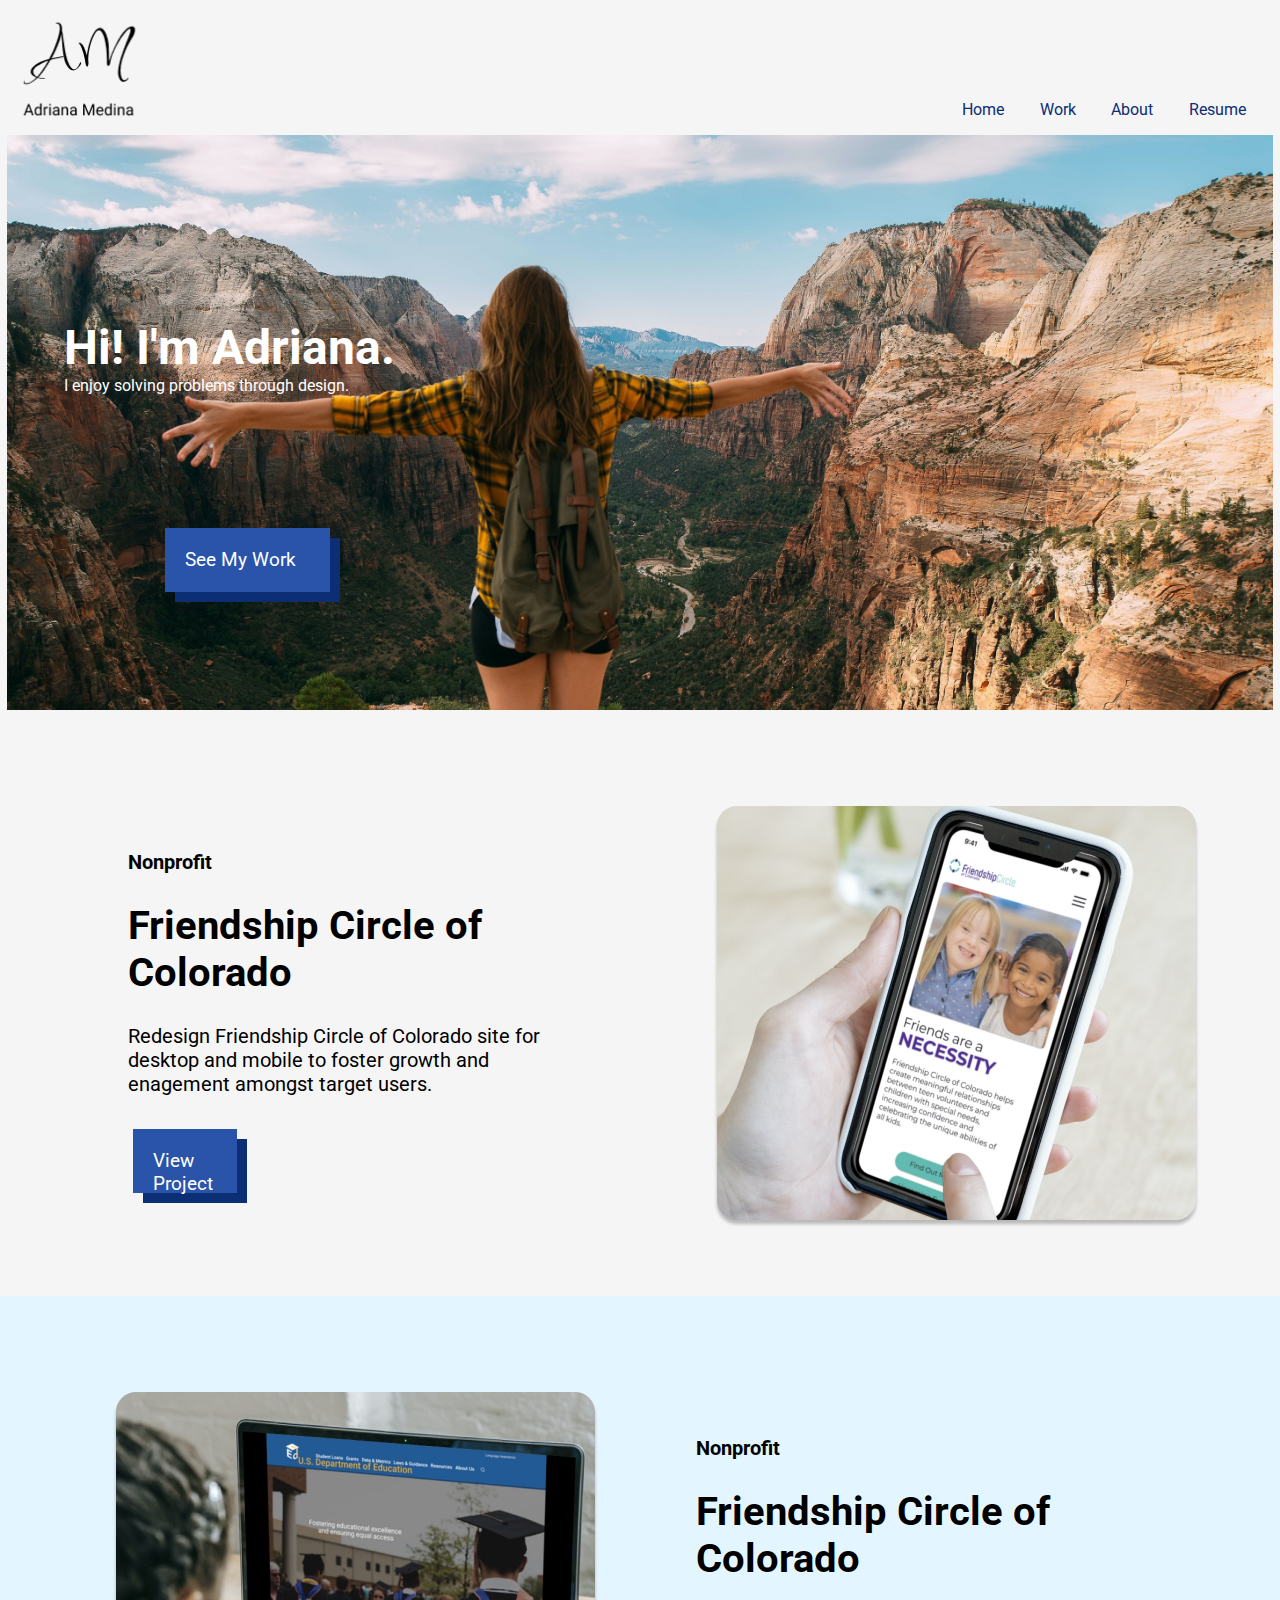
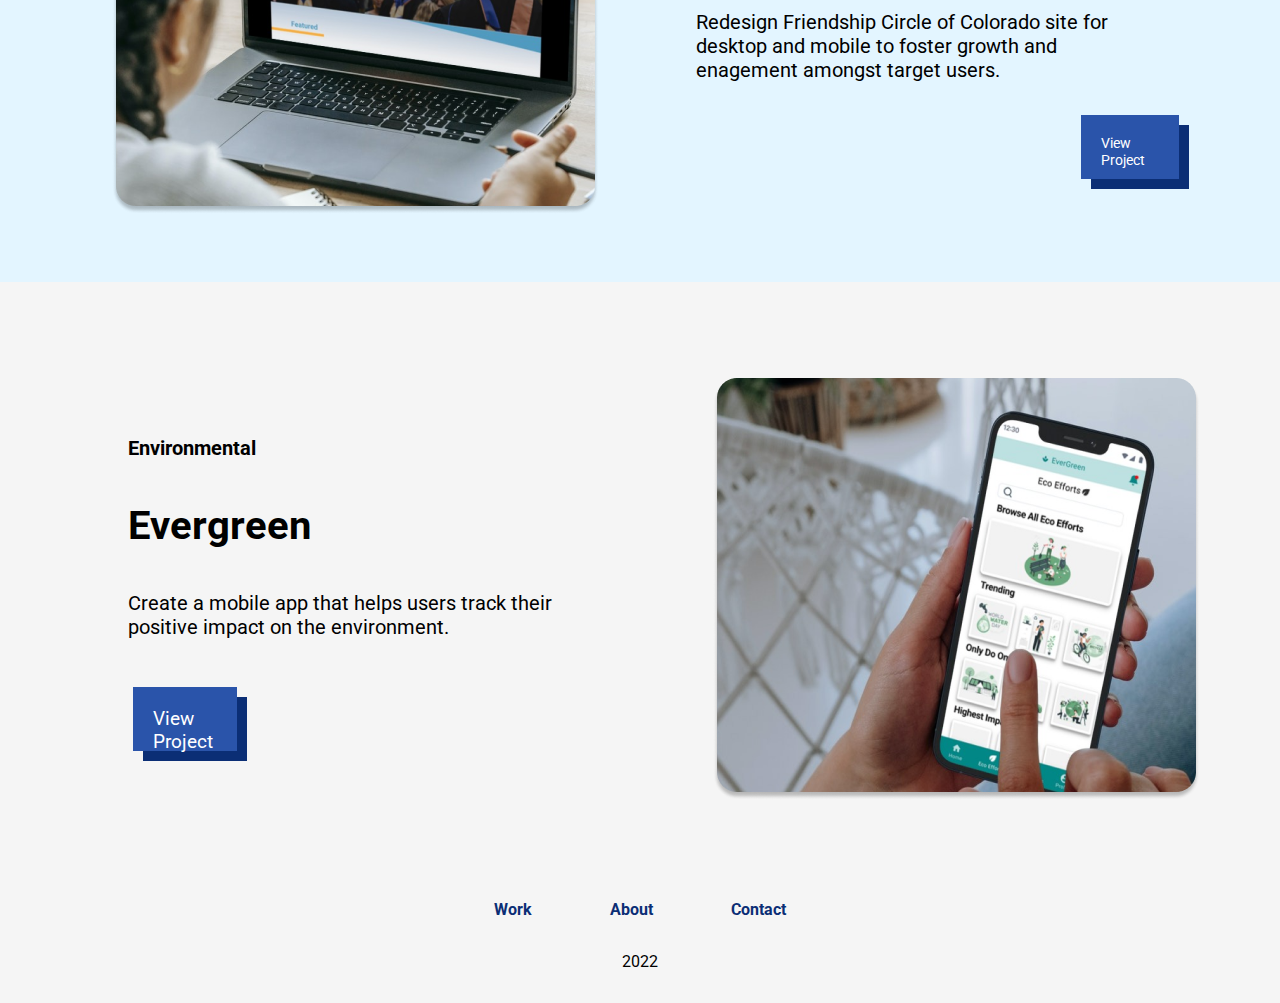
==== index.html @ 3f790b54 "Set up html and css" ====
<!DOCTYPE html>
<html lang="en">
<head>
    <meta charset="UTF-8">
    <meta http-equiv="X-UA-Compatible" content="IE=edge">
    <meta name="viewport" content="width=device-width, initial-scale=1.0">
    <link rel="stylesheet" href="./index.css">
    <link href="https://fonts.googleapis.com/css2?family=Roboto:wght@300&display=swap" rel="stylesheet">
    <title>Adriana's Portfolio Page</title>
</head>

<body>

    <header>
        <nav id="header-nav">
            
            <logo>
                <img id="logo" src="./images/logo.png" alt="page logo image "> 
            </logo> 
            <ul id="links">
                <li class="nav-links"><a href="#hero">Home</a></li>
                <li class="nav-links"><a href="#my-work-container">Work</a></li>
                <li class="nav-links"><a href="https://www.w3schools.com" target="_blank">About</a></li> 
                <li class="nav-links"><a href="https://www.w3schools.com" target="_blank">Resume</a></li>
            </ul>  
        </nav>
    </header>

    <main>
        <section id="hero">
            <img id="hero-image" src="./images/herodesktop.png" alt="girl on a mountain">
            <div id="hero-intro-container">
                <div id="hero-intro-text">
                    <h1 id="hero-intro">Hi! I'm Adriana.</h1>
                    <p id="hero-sentence">I enjoy solving problems through design.</p>
                </div>
                <div id="btn-intro">
                        <a id="btn-push" href="#none" aria-label="See My Work"></a> 
                </div>
            </div>
        </section>

        <section id="my-work-container">
            <div class="odd-work-card">
                <div class="left-odd-card"> 
                    <h2 class="sub-header">Nonprofit</h2>  
                    <h1 class="card-title">Friendship Circle of Colorado</h1>
                    <p class="card-desc">Redesign Friendship Circle of Colorado site for desktop and mobile to foster growth and enagement amongst target users.</p>
                    <div class="btn-card-odd">
                        <a class="btn-push-project-odd" href="#none" aria-label="View Project"></a> 
                </div>
                </div>              
                <div class="right-odd-card">
                    <img id="FCOCmockup" src="./images/friendshipcirclehomepg.png" alt="">
                </div>
            </div>

            <div class="even-work-card">
                <div class="left-even-card">    
                    <img id="DOE" src="images/DOEhomepagemockup.png" alt=""> 
                </div>
                <div class="right-even-card">
                    <h2 class="sub-header">Nonprofit</h2>  
                    <h1 class="card-title">Friendship Circle of Colorado</h1>
                    <p class="card-desc">Redesign Friendship Circle of Colorado site for desktop and mobile to foster growth and enagement amongst target users.</p>                
                    <div class="btn-card-even">
                        <a class="btn-push-project-even" href="#none" aria-label="View Project"></a> 
                    </div>
                </div>
            </div>

            <div class="odd-work-card">
                <div class="left-odd-card"> 
                    <h2 class="sub-header">Environmental</h2>  
                    <h1 class="card-title">Evergreen</h1>
                    <p class="card-desc">Create a mobile app that helps users track their positive impact on the environment.</p>
                    <div class="btn-card-odd">
                        <a class="btn-push-project-odd" href="#none" aria-label="View Project"></a> 
                    </div>
                </div>              
                <div class="right-odd-card">
                    <img id="FCOCmockup" src="./images/evergreenhomepage.png" alt="">
                </div>
            </div>
        </section>
    </main>
    <footer>           
        <ul id="links-footer">
            <li class="nav-links bold-links"><a href="#my-work-container">Work</a></li>
            <li class="nav-links bold-links"><a href="https://www.w3schools.com">About</a></li>
            <li class="nav-links bold-links"><a href="https://www.w3schools.com">Contact</a></li> 
        </ul>
        <div id="footer-year">2022</div>  
    </footer>
</body>

</html>
---- index.css ----
* {
    margin: 0;
    padding: 0;
}

body {
    background-color: whitesmoke;
    font-family: 'Roboto', sans-serif;
}

#header-nav {
    max-width: 100vw;
    height: 15vh;
    display: flex;
    flex-direction: row;
    justify-content: space-between;
}

#logo {
    height: 100%;
}

#links {
    display:flex;
    flex-direction: row;
    align-items: flex-end;
    width: 25%;
    justify-content: space-around;
    list-style-type: none;
    margin: 0 1rem 1rem 0;
}

.nav-links > a {
    text-decoration: none;
    color:#0B2E75;
}

.nav-links > a:hover {
    text-decoration: underline;
}

#hero {
    max-width: 100vw;
    position: relative;
    display: flex;
    justify-content: center;
}

#hero-image {
    width: 98.9vw;
}

#hero-intro-container {
    position: absolute;
    top: 32%;
    left: 5%;
    color: white;
}

#hero-intro-text {
    margin-bottom: 8rem;
}

#hero-intro{
    font-size: 3rem;
}
#hero-sentence {
    font-size: 1rem; 
}

#btn-intro{
    height: 4rem;
    display: flex;
    align-items: center;
    justify-content: center;
    position: relative;
    margin-left: 6rem;

}

#btn-push {
    text-indent: -9999em;
}

#btn-push:before {
    content: "See My Work";
    padding: 20px;
    width: 70%;
    height: 100%;
    color: #FFF;
    text-indent: 0;
    background: #2a54aa;
    box-sizing: border-box;
    box-shadow: 10px 10px 0 #0B2E75;
    position: absolute;
    top: 5px;
    left: 5px;
    transition: .2s ease-in-out;
    font-size: 1.2rem;
}

#btn-push:hover:before {
    top: 0;
    left: 0;
    box-shadow: 0 0 0 #0B2E75;
}

#my-work-container {
    background-color: plum;
    height: 85%;
    max-width: 100vw;
    display: flex;
    flex-direction: column;    
}

.sub-header{
    font-size: 1.25rem;
}
.card-title{
    font-size: 2.5rem;
}

.card-desc {
    font-size: 1.25rem;
    width: 85%;
}

.odd-work-card {
    background-color: whitesmoke;
    display: flex;
    flex-direction: row;
    padding: 6rem 5rem 4rem 7rem;
    justify-content: space-evenly;
}

.left-odd-card {
    flex: 2;
    display: flex;
    flex-direction: column;
    margin: 1rem 4rem 1rem 1rem; 
    justify-content: space-evenly;
}

.right-odd-card {
    flex: 1;
}

.even-work-card {
    background-color: #E3F5FF;
    display: flex;
    flex-direction: row;
    padding: 6rem 5rem 4rem 7rem;
    justify-content: space-evenly;
}

.right-even-card {
    flex: 1;
    display: flex;
    flex-direction: column;
    margin: 1rem 1rem 1rem 6rem; 
    justify-content: space-evenly;
}

.left-even-card {
    flex: 1;
}

.btn-card-odd {
    height: 4rem;
    display: flex;
    align-items: center;
    justify-content: center;
    position: relative;


}

.btn-push-project-odd {
    text-indent: -9999em;
}

.btn-push-project-odd:before {
    content: "View Project";
    padding: 20px;
    width: 20%;
    height: 100%;
    color: #FFF;
    text-indent: 0;
    background: #2a54aa;
    box-sizing: border-box;
    box-shadow: 10px 10px 0 #0B2E75;
    position: absolute;
    top: 5px;
    left: 5px;
    transition: .2s ease-in-out;
    font-size: 1.2rem;
}

.btn-push-project-odd:hover:before {
    top: 0;
    left: 0;
    box-shadow: 0 0 0 #0B2E75;
}

.btn-card-even{
    height: 4rem;
    display: flex;
    align-items: center;
    justify-content: center;
    position: relative;


}

.btn-push-project-even {
    text-indent: -9999em;
}

.btn-push-project-even:before {
    content: "View Project";
    padding: 20px;
    width: 20%;
    height: 100%;
    color: #FFF;
    text-indent: 0;
    background: #2a54aa;
    box-sizing: border-box;
    box-shadow: 10px 10px 0 #0B2E75;
    position: absolute;
    top: 5px;
    right: 5px;
    transition: .2s ease-in-out;
    font-size: .9rem;
}

.btn-push-project-even:hover:before {
    top: 0;
    right: 0;
    box-shadow: 0 0 0 #0B2E75;
}

footer {
    max-width: 100vw;
    height: 15vh;
    display: flex;
    flex-direction: column;
    align-items: center;
    justify-content: space-evenly;
}

#links-footer {
    display: flex;
    flex-direction: row;
    justify-content: space-evenly;
    list-style-type: none;
    width: 35%;
}

.bold-links{
    font-weight: bold;
}

#footer-year{
    width: 35%;
    text-align: center;
}
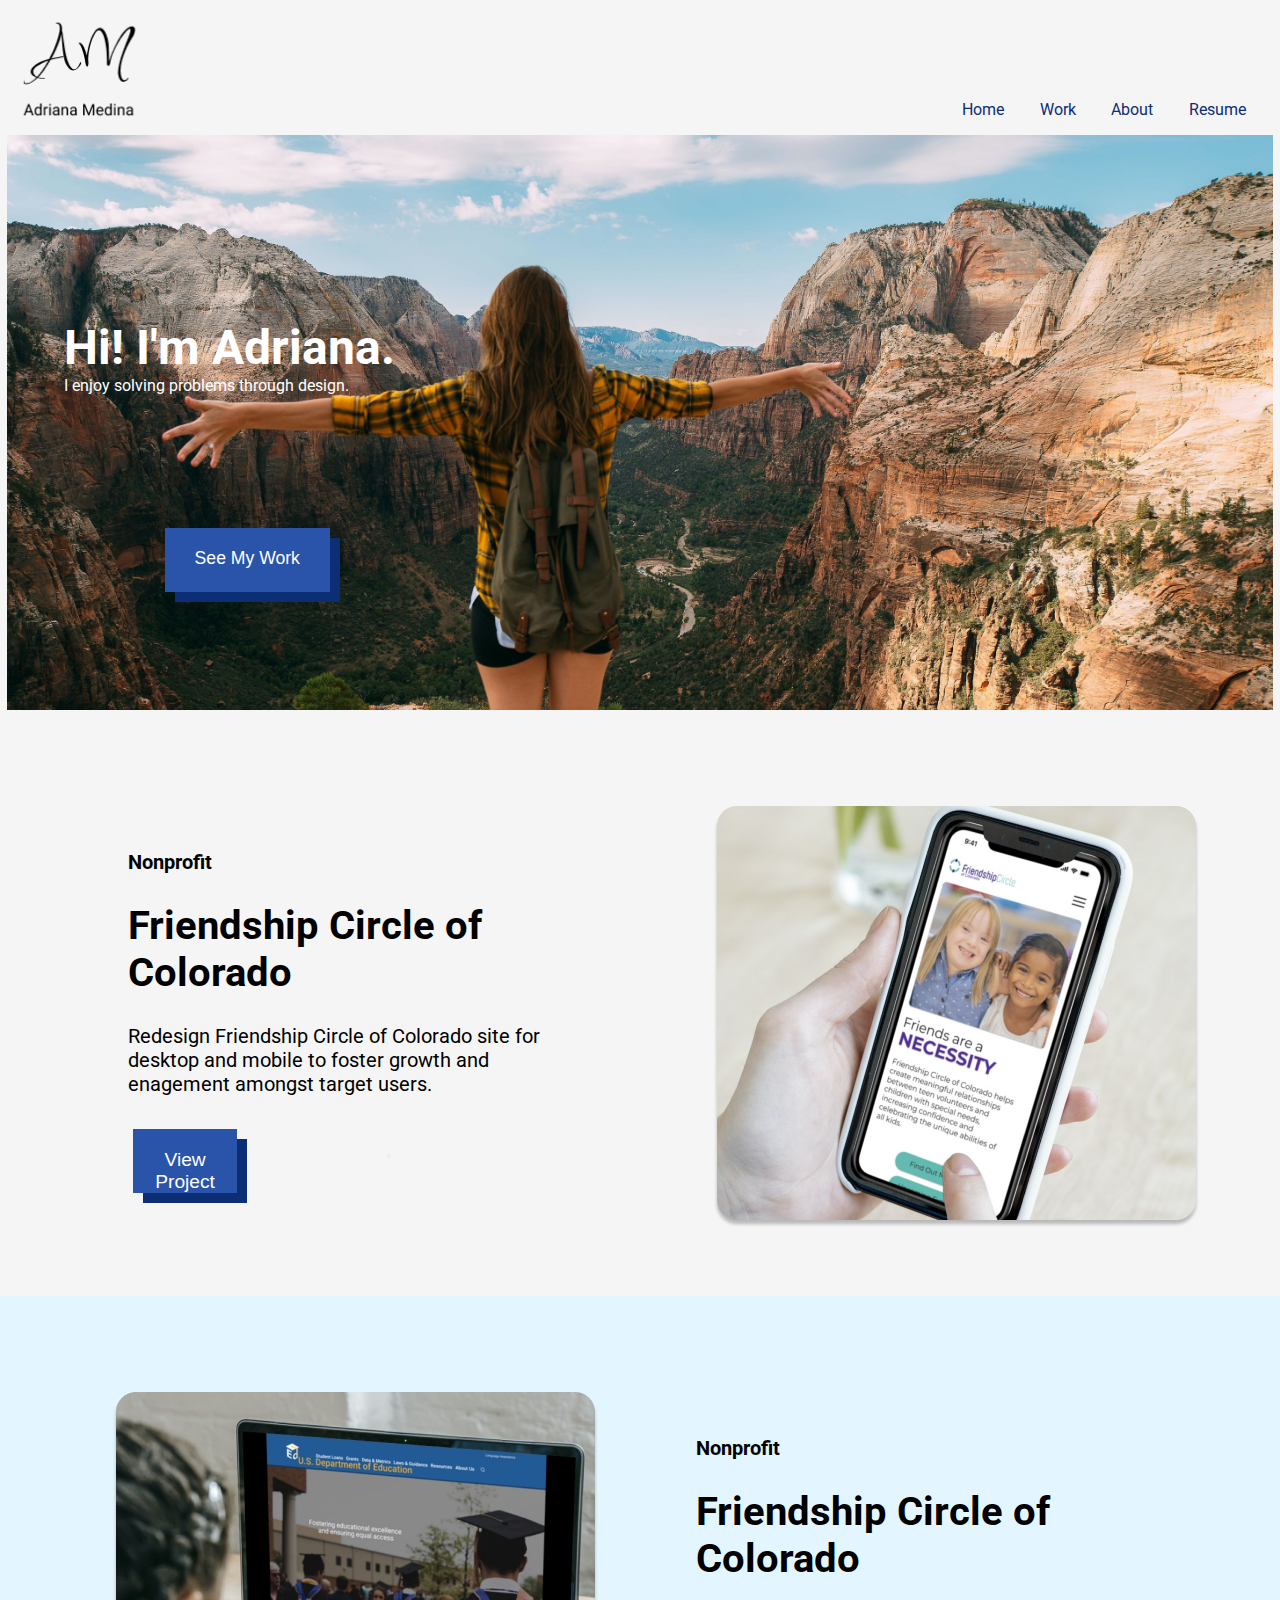
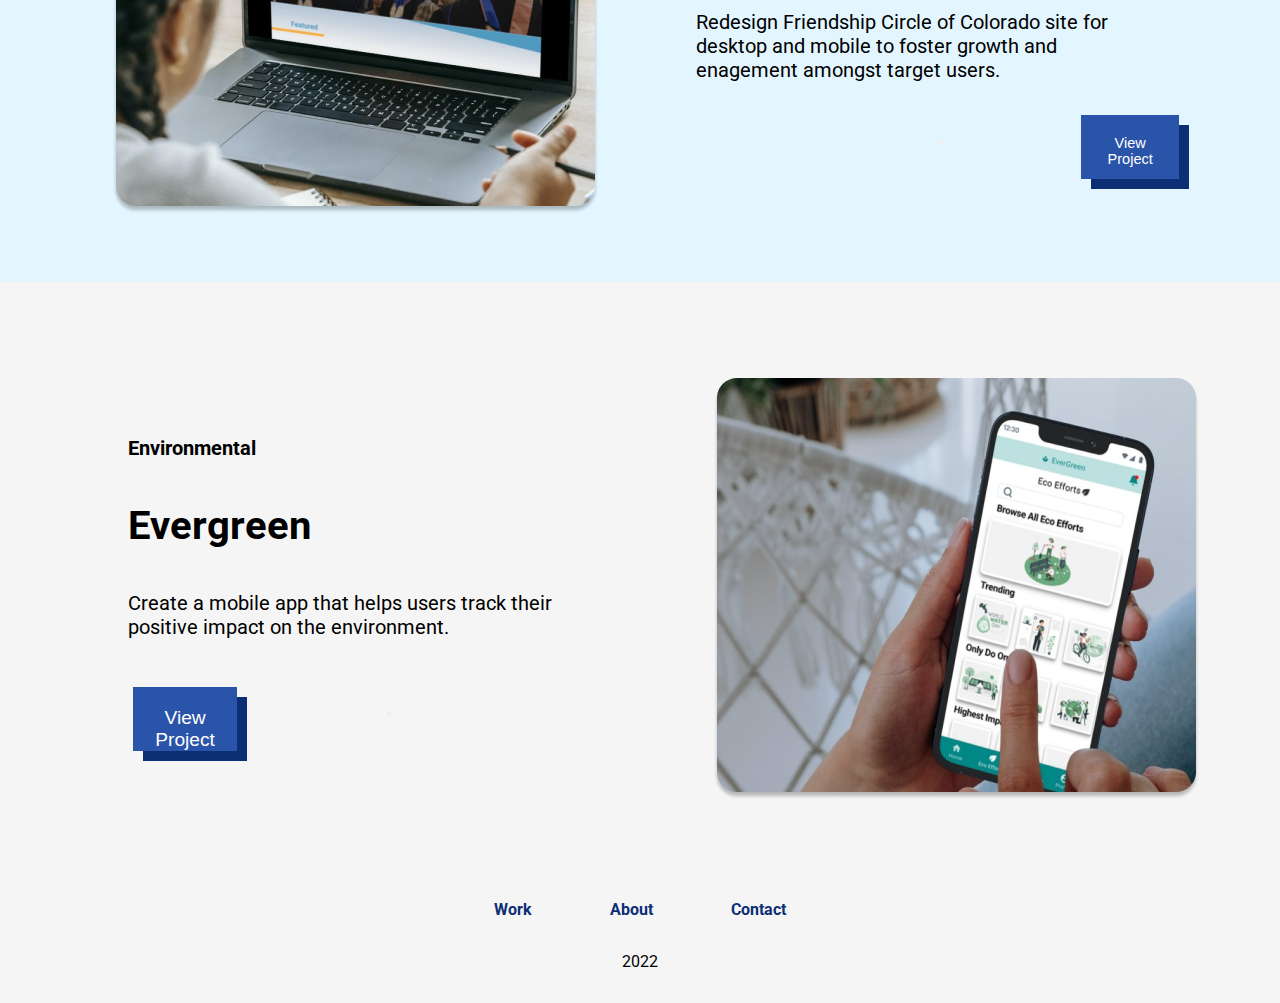
==== commit 137f038f: "Updated a tags to buttons for accessibility" ====
--- a/index.html
+++ b/index.html
@@ -13,7 +13,6 @@
 
     <header>
         <nav id="header-nav">
-            
             <logo>
                 <img id="logo" src="./images/logo.png" alt="page logo image "> 
             </logo> 
@@ -35,7 +34,7 @@
                     <p id="hero-sentence">I enjoy solving problems through design.</p>
                 </div>
                 <div id="btn-intro">
-                        <a id="btn-push" href="#none" aria-label="See My Work"></a> 
+                        <button id="btn-push" href="#none" aria-label="See My Work"></button> 
                 </div>
             </div>
         </section>
@@ -47,7 +46,7 @@
                     <h1 class="card-title">Friendship Circle of Colorado</h1>
                     <p class="card-desc">Redesign Friendship Circle of Colorado site for desktop and mobile to foster growth and enagement amongst target users.</p>
                     <div class="btn-card-odd">
-                        <a class="btn-push-project-odd" href="#none" aria-label="View Project"></a> 
+                        <button class="btn-push-project-odd" href="#none" aria-label="View Project"></button> 
                 </div>
                 </div>              
                 <div class="right-odd-card">
@@ -64,7 +63,7 @@
                     <h1 class="card-title">Friendship Circle of Colorado</h1>
                     <p class="card-desc">Redesign Friendship Circle of Colorado site for desktop and mobile to foster growth and enagement amongst target users.</p>                
                     <div class="btn-card-even">
-                        <a class="btn-push-project-even" href="#none" aria-label="View Project"></a> 
+                        <button class="btn-push-project-even" href="#none" aria-label="View Project"></button> 
                     </div>
                 </div>
             </div>
@@ -75,7 +74,7 @@
                     <h1 class="card-title">Evergreen</h1>
                     <p class="card-desc">Create a mobile app that helps users track their positive impact on the environment.</p>
                     <div class="btn-card-odd">
-                        <a class="btn-push-project-odd" href="#none" aria-label="View Project"></a> 
+                        <button class="btn-push-project-odd" href="#none" aria-label="View Project"></button> 
                     </div>
                 </div>              
                 <div class="right-odd-card">
--- a/index.css
+++ b/index.css
@@ -96,7 +96,7 @@
     top: 5px;
     left: 5px;
     transition: .2s ease-in-out;
-    font-size: 1.2rem;
+    font-size: 1.1rem;
 }
 
 #btn-push:hover:before {
@@ -208,8 +208,6 @@
     align-items: center;
     justify-content: center;
     position: relative;
-
-
 }
 
 .btn-push-project-even {
@@ -230,7 +228,7 @@
     top: 5px;
     right: 5px;
     transition: .2s ease-in-out;
-    font-size: .9rem;
+    font-size: .91rem;
 }
 
 .btn-push-project-even:hover:before {
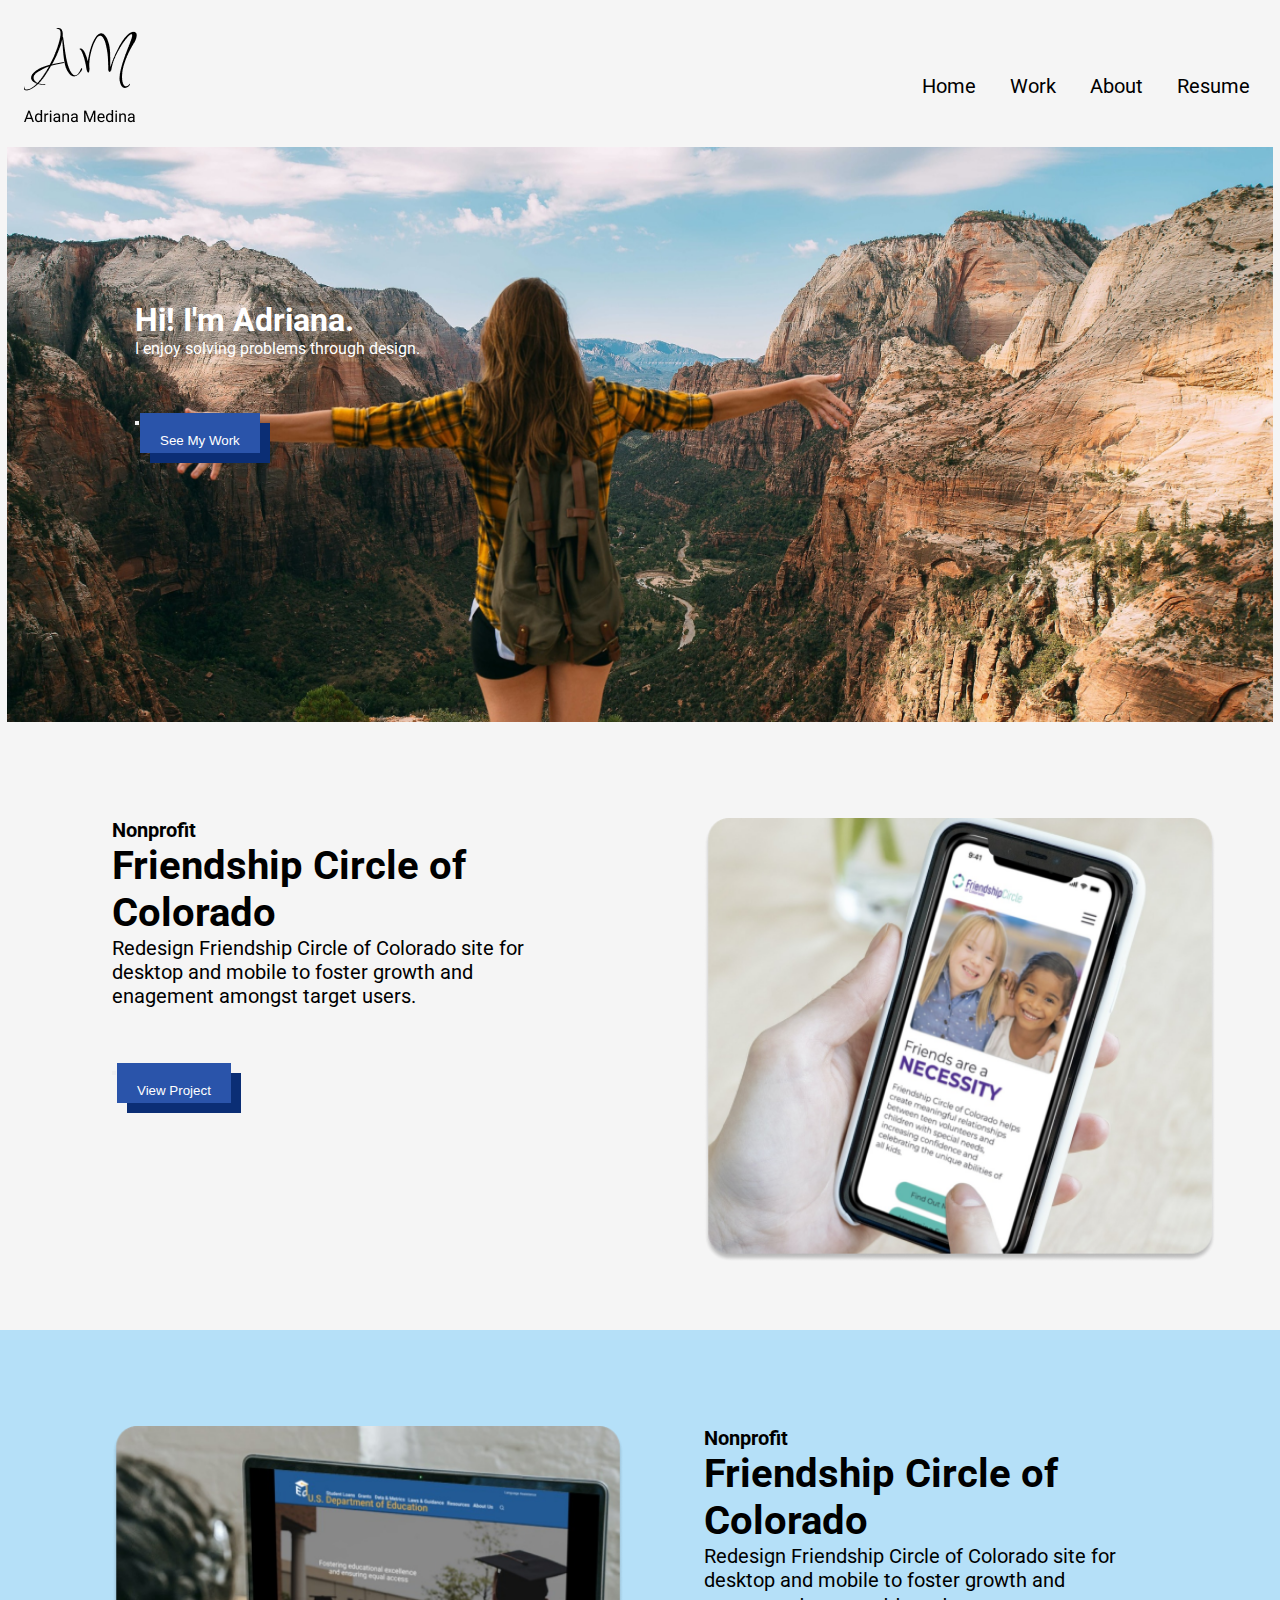
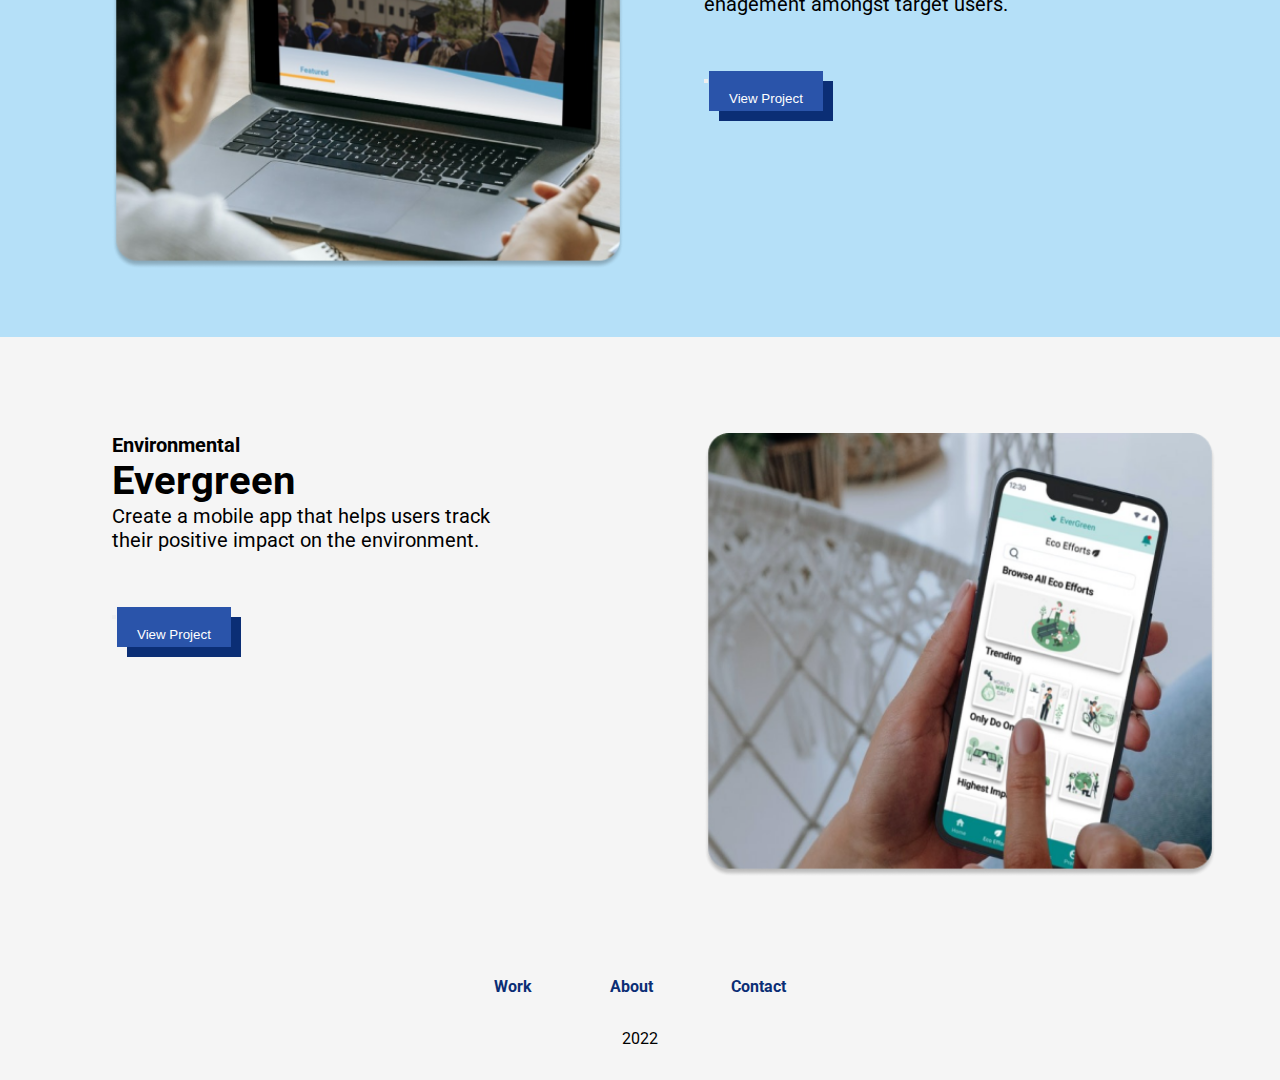
==== commit 54366420: "Add files via upload" ====
--- a/index.html
+++ b/index.html
@@ -1,5 +1,6 @@
 <!DOCTYPE html>
 <html lang="en">
+
 <head>
     <meta charset="UTF-8">
     <meta http-equiv="X-UA-Compatible" content="IE=edge">
@@ -10,87 +11,110 @@
 </head>
 
 <body>
+    <div class="container">
+        <div class="navbar">
+            <img src="images/logo.png" class="logo">
+            <nav>
+                <ul id="menuList">
+                    <li><a href="">Home</a></li>
+                    <li><a href="">Work</a></li>
+                    <li><a href="">About</a></li>
+                    <li><a href="">Resume</a></li>
+                </ul>
+            </nav>
+            <img src="images/menu.png" class="menu-icon" onclick="togglemenu()">
+        </div>
 
-    <header>
-        <nav id="header-nav">
-            <logo>
-                <img id="logo" src="./images/logo.png" alt="page logo image "> 
-            </logo> 
-            <ul id="links">
-                <li class="nav-links"><a href="#hero">Home</a></li>
-                <li class="nav-links"><a href="#my-work-container">Work</a></li>
-                <li class="nav-links"><a href="https://www.w3schools.com" target="_blank">About</a></li> 
-                <li class="nav-links"><a href="https://www.w3schools.com" target="_blank">Resume</a></li>
-            </ul>  
-        </nav>
-    </header>
-
-    <main>
-        <section id="hero">
-            <img id="hero-image" src="./images/herodesktop.png" alt="girl on a mountain">
-            <div id="hero-intro-container">
-                <div id="hero-intro-text">
-                    <h1 id="hero-intro">Hi! I'm Adriana.</h1>
-                    <p id="hero-sentence">I enjoy solving problems through design.</p>
-                </div>
-                <div id="btn-intro">
-                        <button id="btn-push" href="#none" aria-label="See My Work"></button> 
-                </div>
-            </div>
-        </section>
-
-        <section id="my-work-container">
-            <div class="odd-work-card">
-                <div class="left-odd-card"> 
-                    <h2 class="sub-header">Nonprofit</h2>  
-                    <h1 class="card-title">Friendship Circle of Colorado</h1>
-                    <p class="card-desc">Redesign Friendship Circle of Colorado site for desktop and mobile to foster growth and enagement amongst target users.</p>
-                    <div class="btn-card-odd">
-                        <button class="btn-push-project-odd" href="#none" aria-label="View Project"></button> 
-                </div>
-                </div>              
-                <div class="right-odd-card">
-                    <img id="FCOCmockup" src="./images/friendshipcirclehomepg.png" alt="">
-                </div>
-            </div>
-
-            <div class="even-work-card">
-                <div class="left-even-card">    
-                    <img id="DOE" src="images/DOEhomepagemockup.png" alt=""> 
-                </div>
-                <div class="right-even-card">
-                    <h2 class="sub-header">Nonprofit</h2>  
-                    <h1 class="card-title">Friendship Circle of Colorado</h1>
-                    <p class="card-desc">Redesign Friendship Circle of Colorado site for desktop and mobile to foster growth and enagement amongst target users.</p>                
-                    <div class="btn-card-even">
-                        <button class="btn-push-project-even" href="#none" aria-label="View Project"></button> 
+        <main>
+            <section id="hero">
+                <div class="hero-card">
+                    <img id="hero-image" src="./images/herodesktop.png" alt="girl on a mountain">
+                    <div id="hero-intro-container">
+                        <div id="hero-intro-text">
+                            <h1 id="hero-intro">Hi! I'm Adriana.</h1>
+                            <p id="hero-sentence">I enjoy solving problems through design.</p>
+                        </div>
+                        <div id="btn-intro">
+                            <button id="btn-push" href="#none" aria-label="See My Work"></button>
+                        </div>
                     </div>
                 </div>
-            </div>
+            </section>
 
-            <div class="odd-work-card">
-                <div class="left-odd-card"> 
-                    <h2 class="sub-header">Environmental</h2>  
-                    <h1 class="card-title">Evergreen</h1>
-                    <p class="card-desc">Create a mobile app that helps users track their positive impact on the environment.</p>
-                    <div class="btn-card-odd">
-                        <button class="btn-push-project-odd" href="#none" aria-label="View Project"></button> 
+            <section id="my-work-container">
+                <div class="odd-work-card">
+                    <div class="left-odd-card">
+                        <h2 class="sub-header">Nonprofit</h2>
+                        <h1 class="card-title">Friendship Circle of Colorado</h1>
+                        <p class="card-desc">Redesign Friendship Circle of Colorado site for desktop and mobile to
+                            foster growth and enagement amongst target users.</p>
+                            <div id="btn-intro">
+                                <button id="btn-push-project" href="#none" aria-label="View Project"></button>
+                            </div>
                     </div>
-                </div>              
-                <div class="right-odd-card">
-                    <img id="FCOCmockup" src="./images/evergreenhomepage.png" alt="">
+                    <div class="right-odd-card">
+                        <img id="FCOCmockup" src="./images/friendshipcirclehomepg.png" alt="">
+                    </div>
                 </div>
-            </div>
-        </section>
-    </main>
-    <footer>           
-        <ul id="links-footer">
-            <li class="nav-links bold-links"><a href="#my-work-container">Work</a></li>
-            <li class="nav-links bold-links"><a href="https://www.w3schools.com">About</a></li>
-            <li class="nav-links bold-links"><a href="https://www.w3schools.com">Contact</a></li> 
-        </ul>
-        <div id="footer-year">2022</div>  
-    </footer>
+
+                <div class="even-work-card">
+                    <div class="left-even-card">
+                        <img id="DOE" src="images/DOEhomepagemockup.png" alt="">
+                    </div>
+                    <div class="right-even-card">
+                        <h2 class="sub-header">Nonprofit</h2>
+                        <h1 class="card-title">Friendship Circle of Colorado</h1>
+                        <p class="card-desc">Redesign Friendship Circle of Colorado site for desktop and mobile to
+                            foster growth and enagement amongst target users.</p>
+                            <div id="btn-intro">
+                                <button id="btn-push-project" href="#none" aria-label="View Project"></button>
+                            </div>
+                    </div>
+                </div>
+
+                <div class="odd-work-card">
+                    <div class="left-odd-card">
+                        <h2 class="sub-header">Environmental</h2>
+                        <h1 class="card-title">Evergreen</h1>
+                        <p class="card-desc">Create a mobile app that helps users track their positive impact on the
+                            environment.</p>
+                            <div id="btn-intro">
+                                <button id="btn-push-project" href="#none" aria-label="View Project"></button>
+                            </div>
+                    </div>
+                    <div class="right-odd-card">
+                        <img id="EverGreenmockup" src="./images/evergreenhomepage.png" alt="">
+                    </div>
+                </div>
+            </section>
+        </main>
+        <footer>
+            <ul id="links-footer">
+                <li class="nav-links bold-links"><a href="#my-work-container">Work</a></li>
+                <li class="nav-links bold-links"><a href="https://www.w3schools.com">About</a></li>
+                <li class="nav-links bold-links"><a href="https://www.w3schools.com">Contact</a></li>
+            </ul>
+            <div id="footer-year">2022</div>
+        </footer>
+    </div>
+    <script>
+
+        var menuList = document.getElementById("menuList");
+
+        menuList.style.maxHeight = "0px";
+
+        function togglemenu() {
+
+            if (menuList.style.maxHeight == "0px") {
+                menuList.style.maxHeight = "140px";
+            }
+            else {
+                menuList.style.maxHeight = "0px";
+            }
+        }
+
+    </script>
+
 </body>
 
-</html>
+</html>--- a/index.css
+++ b/index.css
@@ -8,6 +8,19 @@
     font-family: 'Roboto', sans-serif;
 }
 
+/********** Nav Bar Config **********/
+
+.navbar{
+    width: 100%;
+    display: flex;
+    align-items: center;
+}
+
+body {
+    background-color: whitesmoke;
+    font-family: 'Roboto', sans-serif;
+}
+
 #header-nav {
     max-width: 100vw;
     height: 15vh;
@@ -16,8 +29,39 @@
     justify-content: space-between;
 }
 
-#logo {
+
+
+.logo {
     height: 100%;
+    cursor: pointer;
+    margin: 5px 0;
+}
+
+.menu-icon {
+    width: 25px;
+    cursor: pointer;
+    display: none;
+}
+
+nav {
+    flex: 1;
+    text-align: right;
+}
+
+nav ul li {
+    list-style: none;
+    display: inline-block;
+    margin-right: 30px;
+}
+
+nav ul li a {
+    text-decoration: none;
+    color: #000;
+    font-size: 20px;
+}
+
+nav ul li a:hover {
+    color: #0B2E75;
 }
 
 #links {
@@ -39,53 +83,39 @@
     text-decoration: underline;
 }
 
+
 #hero {
     max-width: 100vw;
     position: relative;
     display: flex;
     justify-content: center;
-}
+} 
+
+
 
 #hero-image {
     width: 98.9vw;
 }
 
 #hero-intro-container {
+    width: 98.9vw;
     position: absolute;
-    top: 32%;
-    left: 5%;
+    padding-top: 12%;
+    padding-left: 10%;
     color: white;
 }
 
-#hero-intro-text {
-    margin-bottom: 8rem;
-}
-
-#hero-intro{
-    font-size: 3rem;
-}
-#hero-sentence {
-    font-size: 1rem; 
-}
 
 #btn-intro{
-    height: 4rem;
-    display: flex;
-    align-items: center;
-    justify-content: center;
     position: relative;
-    margin-left: 6rem;
-
-}
-
-#btn-push {
-    text-indent: -9999em;
-}
+    margin-top: 50px;
+}
+
 
 #btn-push:before {
     content: "See My Work";
     padding: 20px;
-    width: 70%;
+    width: minmax(25vw, 30vw);
     height: 100%;
     color: #FFF;
     text-indent: 0;
@@ -94,95 +124,20 @@
     box-shadow: 10px 10px 0 #0B2E75;
     position: absolute;
     top: 5px;
-    left: 5px;
+    left: 5px; 
     transition: .2s ease-in-out;
-    font-size: 1.1rem;
-}
-
-#btn-push:hover:before {
+    font-size: minmax(2vw, 3vw);
+}
+
+#btn-push-project:hover:before {
     top: 0;
     left: 0;
     box-shadow: 0 0 0 #0B2E75;
 }
-
-#my-work-container {
-    background-color: plum;
-    height: 85%;
-    max-width: 100vw;
-    display: flex;
-    flex-direction: column;    
-}
-
-.sub-header{
-    font-size: 1.25rem;
-}
-.card-title{
-    font-size: 2.5rem;
-}
-
-.card-desc {
-    font-size: 1.25rem;
-    width: 85%;
-}
-
-.odd-work-card {
-    background-color: whitesmoke;
-    display: flex;
-    flex-direction: row;
-    padding: 6rem 5rem 4rem 7rem;
-    justify-content: space-evenly;
-}
-
-.left-odd-card {
-    flex: 2;
-    display: flex;
-    flex-direction: column;
-    margin: 1rem 4rem 1rem 1rem; 
-    justify-content: space-evenly;
-}
-
-.right-odd-card {
-    flex: 1;
-}
-
-.even-work-card {
-    background-color: #E3F5FF;
-    display: flex;
-    flex-direction: row;
-    padding: 6rem 5rem 4rem 7rem;
-    justify-content: space-evenly;
-}
-
-.right-even-card {
-    flex: 1;
-    display: flex;
-    flex-direction: column;
-    margin: 1rem 1rem 1rem 6rem; 
-    justify-content: space-evenly;
-}
-
-.left-even-card {
-    flex: 1;
-}
-
-.btn-card-odd {
-    height: 4rem;
-    display: flex;
-    align-items: center;
-    justify-content: center;
-    position: relative;
-
-
-}
-
-.btn-push-project-odd {
-    text-indent: -9999em;
-}
-
-.btn-push-project-odd:before {
+#btn-push-project:before {
     content: "View Project";
     padding: 20px;
-    width: 20%;
+    width: minmax(25vw, 30vw);
     height: 100%;
     color: #FFF;
     text-indent: 0;
@@ -191,34 +146,83 @@
     box-shadow: 10px 10px 0 #0B2E75;
     position: absolute;
     top: 5px;
-    left: 5px;
+    left: 5px; 
     transition: .2s ease-in-out;
-    font-size: 1.2rem;
-}
-
-.btn-push-project-odd:hover:before {
+    font-size: minmax(2vw, 3vw);
+}
+
+#btn-push:hover:before {
     top: 0;
     left: 0;
     box-shadow: 0 0 0 #0B2E75;
 }
-
-.btn-card-even{
-    height: 4rem;
-    display: flex;
-    align-items: center;
-    justify-content: center;
-    position: relative;
-}
-
-.btn-push-project-even {
+#my-work-container {
+    height: 85%;
+    max-width: 100vw;
+    display: flex;
+    flex-direction: column;    
+}
+#FCOCmockup{
+    width: 40vw;
+    height: auto;
+}
+#EverGreenmockup{
+    width: 40vw;
+    height: auto;
+}
+#DOE{
+    width: 40vw;
+    height:auto;
+}
+
+.sub-header{
+    font-size: 1.25rem;
+}
+.card-title{
+    font-size: 2.5rem;
+}
+
+.card-desc {
+    font-size: 1.25rem;
+    width: 85%;
+}
+
+.hero-card {
+    display: grid;
+    grid-template-columns:
+        repeat(auto-fit, minmax(200px, 1fr));
+}
+
+.odd-work-card {
+    background-color:  FFF;
+    padding: 6rem 5rem 4rem 7rem;
+    gap: 6rem;
+    display: grid;
+    grid-template-columns:
+        repeat(auto-fit, minmax(200px, 1fr));
+
+}
+
+
+
+.even-work-card {
+    background-color: #b5e0f8;
+    justify-content: space-evenly;
+    padding: 6rem 5rem 4rem 7rem;
+    gap:6rem;
+    display: grid;
+    grid-template-columns:
+        repeat(auto-fit, minmax(200px, 1fr));
+}
+.btn-push-project-odd {
     text-indent: -9999em;
-}
-
-.btn-push-project-even:before {
+} 
+
+.btn-push-project-odd:before {
     content: "View Project";
     padding: 20px;
-    width: 20%;
-    height: 100%;
+    width: minmax(25vw, 30vw);
+    /* height: 100%; */
     color: #FFF;
     text-indent: 0;
     background: #2a54aa;
@@ -226,14 +230,14 @@
     box-shadow: 10px 10px 0 #0B2E75;
     position: absolute;
     top: 5px;
-    right: 5px;
+    left: 5px; 
     transition: .2s ease-in-out;
-    font-size: .91rem;
-}
-
-.btn-push-project-even:hover:before {
+    font-size: minmax(2vw, 3vw);
+}
+
+.btn-push-project-odd:hover:before {
     top: 0;
-    right: 0;
+    left: 0;
     box-shadow: 0 0 0 #0B2E75;
 }
 
@@ -261,4 +265,45 @@
 #footer-year{
     width: 35%;
     text-align: center;
-}+}
+
+/* Use a media query to add a breakpoint at 800px: */
+@media only screen and (max-width: 700px) {
+
+    nav ul {
+        width: 40%;
+        background: linear-gradient(#d0ebfa80, #30b2f9);
+        position: absolute;
+        top: 75px;
+        right: 0;
+        z-index: 2;
+    }
+    nav ul li {
+        display: block;
+        margin-top: 10px;
+        margin-bottom: 10px;
+    }
+    nav ul li a {
+        color: #fff;
+    }
+    .menu-icon {
+        display: block;
+    }
+    #menuList {
+        overflow: hidden;
+        transition: 0.5s;
+    }
+    .hero-into-text{
+        font-size: 30px;
+    }
+
+}
+
+
+#navbar{
+    grid-area:header;
+}
+
+.footer{
+    grid-area: footer;
+}
